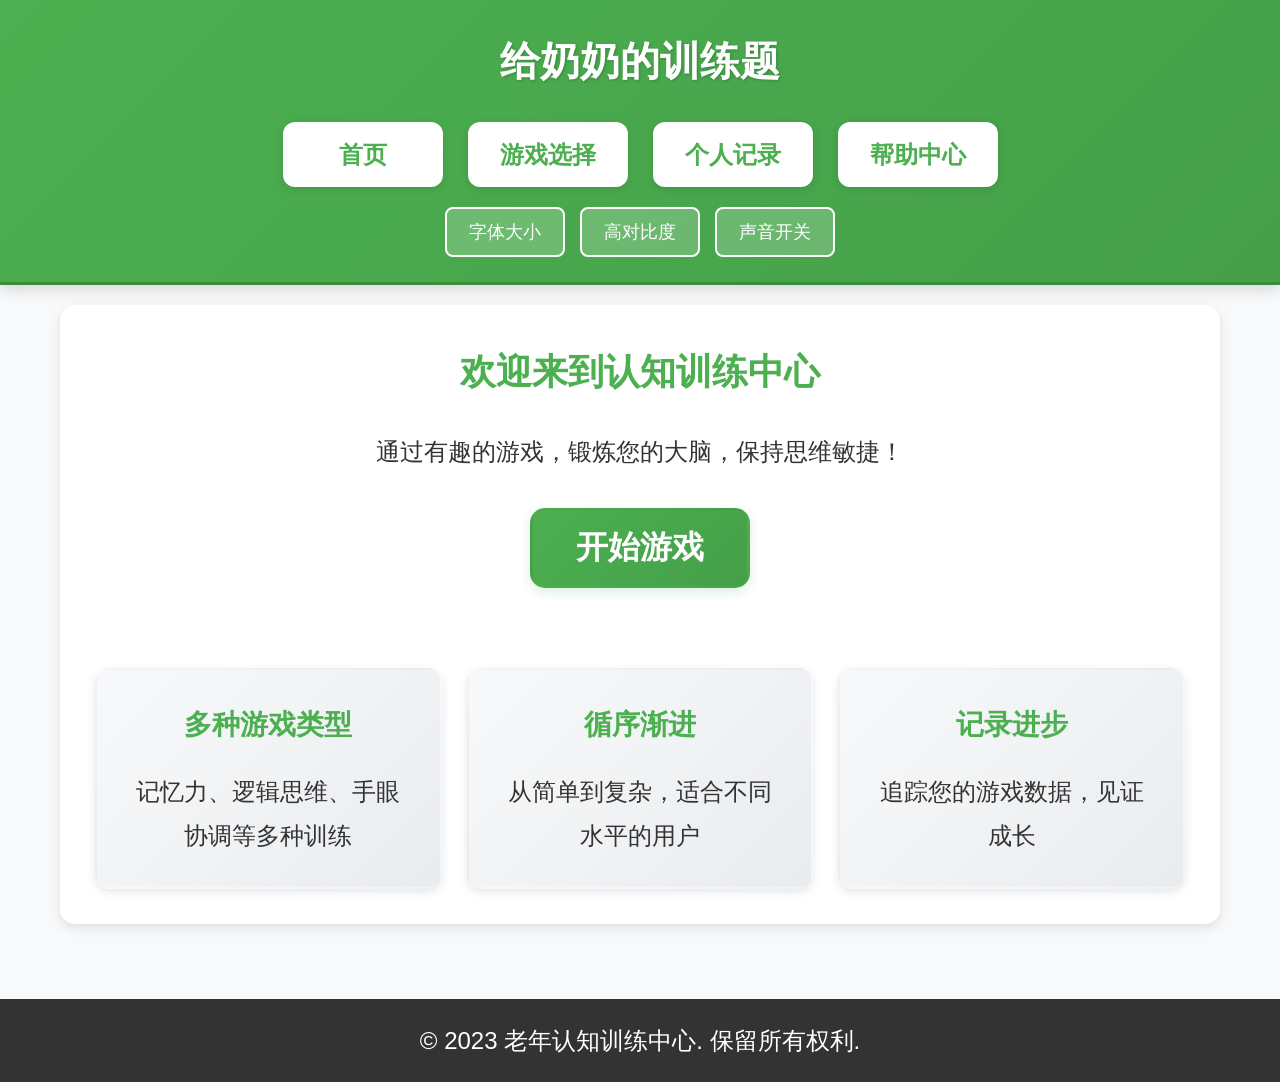
==== index.html @ 29dd86e1 "Add files via upload" ====
<!DOCTYPE html>
<html lang="zh-CN">
<head>
    <meta charset="UTF-8">
    <meta name="viewport" content="width=device-width, initial-scale=1.0">
    <title>给奶奶的训练题</title>
    <link rel="stylesheet" href="css/style.css">
    <script src="js/main.js"></script>
</head>
<body>
    <header class="header">
        <h1>给奶奶的训练题</h1>
        <nav class="nav">
            <button class="nav-btn" onclick="showSection('home')">首页</button>
            <button class="nav-btn" onclick="showSection('games')">游戏选择</button>
            <button class="nav-btn" onclick="showSection('records')">个人记录</button>
            <button class="nav-btn" onclick="showSection('help')">帮助中心</button>
        </nav>
        <div class="accessibility-controls">
            <button class="access-btn" onclick="toggleFontSize()">字体大小</button>
            <button class="access-btn" onclick="toggleHighContrast()">高对比度</button>
            <button class="access-btn" onclick="toggleSound()">声音开关</button>
        </div>
    </header>

    <main class="main-content">
        <!-- 首页 -->
        <section id="home" class="section active">
            <div class="home-content">
                <h2>欢迎来到认知训练中心</h2>
                <p>通过有趣的游戏，锻炼您的大脑，保持思维敏捷！</p>
                <button class="start-btn" onclick="showSection('games')">开始游戏</button>
                <div class="feature-cards">
                    <div class="feature-card">
                        <h3>多种游戏类型</h3>
                        <p>记忆力、逻辑思维、手眼协调等多种训练</p>
                    </div>
                    <div class="feature-card">
                        <h3>循序渐进</h3>
                        <p>从简单到复杂，适合不同水平的用户</p>
                    </div>
                    <div class="feature-card">
                        <h3>记录进步</h3>
                        <p>追踪您的游戏数据，见证成长</p>
                    </div>
                </div>
            </div>
        </section>

        <!-- 游戏选择 -->
        <section id="games" class="section">
            <h2>选择游戏</h2>
            <div class="game-grid">
                <div class="game-card" onclick="showGameSection('memory')">
                    <h3>记忆力训练</h3>
                    <p>记住数字或图案的位置</p>
                </div>
                <div class="game-card" onclick="showGameSection('click')">
                    <h3>点击训练</h3>
                    <p>提高手眼协调能力</p>
                </div>
                <div class="game-card" onclick="showGameSection('attention')">
                    <h3>注意力训练</h3>
                    <p>集中注意力，完成任务</p>
                </div>
                <div class="game-card" onclick="showGameSection('calculation')">
                    <h3>计算训练</h3>
                    <p>简单数学运算，保持思维活跃</p>
                </div>
                        </div>
                <div class="game-card" onclick="showGameSection('seqmemory')">
                    <h3>序列记忆</h3>
                    <p>记住并重复显示的序列</p>
                </div>
                <div class="game-card" onclick="showGameSection('reaction')">
                    <h3>反应测试</h3>
                    <p>测试你的反应速度</p>
                </div>
                <div class="game-card" onclick="showGameSection('colorword')">
                    <h3>颜色词测试</h3>
                    <p>说出文字颜色，忽略文字内容</p>
                </div>
            </div>
        </section>

        <!-- 个人记录 -->
        <section id="records" class="section">
            <h2>个人记录</h2>
            <div class="records-content">
                <div class="record-stats">
                    <div class="stat-item">
                        <span class="stat-label">总游戏时长</span>
                        <span class="stat-value" id="total-time">0分钟</span>
                    </div>
                    <div class="stat-item">
                        <span class="stat-label">完成游戏</span>
                        <span class="stat-value" id="completed-games">0次</span>
                    </div>
                    <div class="stat-item">
                        <span class="stat-label">最高分数</span>
                        <span class="stat-value" id="high-score">0分</span>
                    </div>
                </div>
                <div class="progress-chart">
                    <h3>最近7天进度</h3>
                    <canvas id="progress-canvas" width="400" height="200"></canvas>
                </div>
            </div>
        </section>

        <!-- 帮助中心 -->
        <section id="help" class="section">
            <h2>帮助中心</h2>
            <div class="help-content">
                <h3>如何开始游戏？</h3>
                <p>1. 点击顶部导航栏的"游戏选择"</p>
                <p>2. 选择您想玩的游戏</p>
                <p>3. 按照游戏指引开始游戏</p>
                
                <h3>游戏难度说明</h3>
                <p>每个游戏都有3-5个难度等级，从简单到复杂。您可以根据自己的能力选择合适的难度。</p>
                
                <h3>辅助功能</h3>
                <p>页面右上角提供了字体大小调节、高对比度模式和声音开关功能，您可以根据需要进行调整。</p>
                
                <h3>联系我们</h3>
                <p>如果您在使用过程中遇到问题，请联系客服：400-123-4567</p>
            </div>
        </section>

        <!-- 游戏容器 -->
        <section id="game-container" class="section">
            <div class="game-header">
                <button class="back-btn" onclick="showSection('games')">返回游戏选择</button>
                <h2 id="game-title">游戏标题</h2>
                <div class="game-controls">
                    <select id="difficulty-select" onchange="changeDifficulty()">
                        <option value="1">简单</option>
                        <option value="2">中等</option>
                        <option value="3">困难</option>
                    </select>
                    <button class="restart-btn" onclick="restartGame()">重新开始</button>
                </div>
            </div>
            <div id="game-area" class="game-area"></div>
            <div class="game-feedback" id="game-feedback"></div>
            <div class="game-stats">
                <span>得分：<span id="game-score">0</span></span>
                <span>时间：<span id="game-time">0</span>秒</span>
            </div>
        </section>
    </main>

    <footer class="footer">
        <p>&copy; 2023 老年认知训练中心. 保留所有权利.</p>
    </footer>

    <!-- 使用时长提醒 -->
    <div id="reminder" class="reminder hidden">
        <div class="reminder-content">
            <h3>休息提醒</h3>
            <p>您已经使用了30分钟，建议休息一下眼睛和身体。</p>
            <button onclick="closeReminder()">我知道了</button>
        </div>
    </div>
</body>
</html>
---- css/style.css ----
/* 基础样式重置 */
* {
    margin: 0;
    padding: 0;
    box-sizing: border-box;
}

body {
    font-family: "Microsoft YaHei", "PingFang SC", "Hiragino Sans GB", Arial, sans-serif;
    font-size: 24px;
    line-height: 1.8;
    color: #333333;
    background-color: #f8f9fa;
    transition: all 0.3s cubic-bezier(0.4, 0, 0.2, 1);
}

/* 高对比度模式 */
body.high-contrast {
    background-color: #000;
    color: #fff;
}

body.high-contrast .header,
body.high-contrast .footer {
    background-color: #222;
    color: #fff;
}

body.high-contrast .nav-btn,
body.high-contrast .start-btn,
body.high-contrast .access-btn,
body.high-contrast .game-card,
body.high-contrast .back-btn,
body.high-contrast .restart-btn {
    background-color: #0066cc;
    color: #fff;
    border: 2px solid #fff;
}

body.high-contrast .nav-btn:hover,
body.high-contrast .start-btn:hover,
body.high-contrast .access-btn:hover,
body.high-contrast .game-card:hover,
body.high-contrast .back-btn:hover,
body.high-contrast .restart-btn:hover {
    background-color: #004499;
}

/* 大字体模式 */
body.large-font {
    font-size: 28px;
}

/* 头部样式 */
.header {
    background: linear-gradient(135deg, #4CAF50 0%, #45a049 100%);
    color: white;
    padding: 25px;
    text-align: center;
    box-shadow: 0 4px 15px rgba(0,0,0,0.15);
    border-bottom: 3px solid #388e3c;
}

.header h1 {
    font-size: 40px;
    margin-bottom: 25px;
    font-weight: bold;
    text-shadow: 1px 1px 3px rgba(0,0,0,0.2);
}

/* 导航样式 */
.nav {
    display: flex;
    justify-content: center;
    gap: 25px;
    margin-bottom: 20px;
    flex-wrap: wrap;
}

.nav-btn {
    width: 160px;
    height: 65px;
    font-size: 24px;
    font-weight: bold;
    background-color: white;
    color: #4CAF50;
    border: 3px solid transparent;
    border-radius: 12px;
    cursor: pointer;
    transition: all 0.3s cubic-bezier(0.4, 0, 0.2, 1);
    box-shadow: 0 2px 8px rgba(0,0,0,0.1);
}

.nav-btn:hover {
    background-color: #e8f5e8;
    transform: translateY(-3px);
    border-color: #4CAF50;
    box-shadow: 0 4px 12px rgba(76, 175, 80, 0.2);
}

.nav-btn:active {
    transform: translateY(-1px);
    box-shadow: 0 2px 6px rgba(76, 175, 80, 0.15);
}

.nav-btn.active {
    background-color: #4CAF50;
    color: white;
    transform: translateY(-2px);
    box-shadow: 0 4px 12px rgba(76, 175, 80, 0.3);
}

/* 辅助功能控制 */
.accessibility-controls {
    display: flex;
    justify-content: center;
    gap: 15px;
    margin-top: 15px;
    flex-wrap: wrap;
}

.access-btn {
    width: 120px;
    height: 50px;
    font-size: 18px;
    background-color: rgba(255,255,255,0.2);
    color: white;
    border: 2px solid white;
    border-radius: 8px;
    cursor: pointer;
    transition: all 0.3s ease;
}

.access-btn:hover {
    background-color: rgba(255,255,255,0.3);
}

/* 主要内容区域 */
.main-content {
    max-width: 1200px;
    margin: 0 auto;
    padding: 20px;
}

.section {
    display: none;
    background-color: white;
    border-radius: 15px;
    padding: 35px;
    box-shadow: 0 4px 12px rgba(0,0,0,0.1);
    margin-bottom: 25px;
    transition: all 0.3s cubic-bezier(0.4, 0, 0.2, 1);
}

.section.active {
    display: block;
    animation: fadeIn 0.5s ease-in-out;
}

@keyframes fadeIn {
    from { opacity: 0; transform: translateY(10px); }
    to { opacity: 1; transform: translateY(0); }
}

/* 首页样式 */
.home-content {
    text-align: center;
}

.home-content h2 {
    font-size: 36px;
    margin-bottom: 25px;
    color: #4CAF50;
    font-weight: bold;
}

.start-btn {
    width: 220px;
    height: 80px;
    font-size: 32px;
    font-weight: bold;
    background: linear-gradient(135deg, #4CAF50 0%, #45a049 100%);
    color: white;
    border: 3px solid transparent;
    border-radius: 15px;
    cursor: pointer;
    margin: 35px 0;
    transition: all 0.3s cubic-bezier(0.4, 0, 0.2, 1);
    box-shadow: 0 4px 12px rgba(76, 175, 80, 0.2);
}

.start-btn:hover {
    transform: translateY(-4px);
    box-shadow: 0 6px 16px rgba(76, 175, 80, 0.3);
    border-color: #388e3c;
}

.start-btn:active {
    transform: translateY(-2px);
    box-shadow: 0 3px 10px rgba(76, 175, 80, 0.25);
}

.feature-cards {
    display: grid;
    grid-template-columns: repeat(auto-fit, minmax(320px, 1fr));
    gap: 25px;
    margin-top: 45px;
}

.feature-card {
    background: linear-gradient(135deg, #f8f9fa 0%, #e9ecef 100%);
    padding: 30px;
    border-radius: 15px;
    box-shadow: 0 3px 10px rgba(0,0,0,0.1);
    transition: all 0.3s cubic-bezier(0.4, 0, 0.2, 1);
    border: 2px solid transparent;
}

.feature-card:hover {
    transform: translateY(-5px);
    box-shadow: 0 6px 15px rgba(0,0,0,0.15);
    border-color: #4CAF50;
    background: linear-gradient(135deg, #e8f5e8 0%, #c8e6c9 100%);
}

.feature-card h3 {
    font-size: 28px;
    margin-bottom: 20px;
    color: #4CAF50;
    font-weight: bold;
}

/* 游戏选择样式 */
.game-grid {
    display: grid;
    grid-template-columns: repeat(auto-fit, minmax(300px, 1fr));
    gap: 30px;
    margin-top: 35px;
}

.game-card {
    width: 100%;
    height: 220px;
    background: linear-gradient(135deg, #f0f8ff 0%, #e3f2fd 100%);
    border: 3px solid #4CAF50;
    border-radius: 15px;
    padding: 30px;
    cursor: pointer;
    transition: all 0.3s cubic-bezier(0.4, 0, 0.2, 1);
    display: flex;
    flex-direction: column;
    justify-content: center;
    align-items: center;
    text-align: center;
    box-shadow: 0 4px 12px rgba(0,0,0,0.1);
}

.game-card:hover {
    background: linear-gradient(135deg, #e3f2fd 0%, #bbdefb 100%);
    transform: translateY(-8px);
    box-shadow: 0 8px 20px rgba(76, 175, 80, 0.25);
    border-color: #388e3c;
}

.game-card:active {
    transform: translateY(-4px);
    box-shadow: 0 5px 15px rgba(76, 175, 80, 0.2);
}

.game-card h3 {
    font-size: 28px;
    margin-bottom: 15px;
    color: #4CAF50;
    font-weight: bold;
}

.game-card p {
    font-size: 20px;
    color: #666;
    line-height: 1.5;
}

/* 个人记录样式 */
.records-content {
    text-align: center;
}

.record-stats {
    display: flex;
    justify-content: space-around;
    margin: 30px 0;
    flex-wrap: wrap;
    gap: 25px;
}

.stat-item {
    background: linear-gradient(135deg, #f8f9fa 0%, #e9ecef 100%);
    padding: 30px;
    border-radius: 15px;
    min-width: 220px;
    box-shadow: 0 3px 10px rgba(0,0,0,0.1);
    transition: all 0.3s cubic-bezier(0.4, 0, 0.2, 1);
}

.stat-item:hover {
    transform: translateY(-3px);
    box-shadow: 0 5px 15px rgba(0,0,0,0.15);
}

.stat-label {
    display: block;
    font-size: 22px;
    color: #666;
    margin-bottom: 15px;
    font-weight: 500;
}

.stat-value {
    display: block;
    font-size: 36px;
    font-weight: bold;
    color: #4CAF50;
    transition: all 0.3s ease;
    animation: countUp 1s ease-out;
}

@keyframes countUp {
    from { transform: scale(0.8); opacity: 0; }
    to { transform: scale(1); opacity: 1; }
}

.progress-chart {
    margin-top: 50px;
    background-color: #f8f9fa;
    padding: 25px;
    border-radius: 15px;
    box-shadow: 0 3px 10px rgba(0,0,0,0.1);
}

/* 帮助中心样式 */
.help-content {
    max-width: 800px;
    margin: 0 auto;
}

.help-content h3 {
    font-size: 30px;
    margin-top: 35px;
    margin-bottom: 20px;
    color: #4CAF50;
    font-weight: bold;
}

.help-content p {
    margin-bottom: 20px;
    line-height: 2;
    font-size: 22px;
}

/* 游戏容器样式 */
.game-header {
    display: flex;
    justify-content: space-between;
    align-items: center;
    margin-bottom: 35px;
    flex-wrap: wrap;
    gap: 25px;
    padding-bottom: 20px;
    border-bottom: 2px solid #e0e0e0;
}

.back-btn,
.restart-btn {
    width: 160px;
    height: 65px;
    font-size: 24px;
    font-weight: bold;
    background: linear-gradient(135deg, #4CAF50 0%, #45a049 100%);
    color: white;
    border: 3px solid transparent;
    border-radius: 12px;
    cursor: pointer;
    transition: all 0.3s cubic-bezier(0.4, 0, 0.2, 1);
    box-shadow: 0 2px 8px rgba(76, 175, 80, 0.15);
}

.back-btn:hover,
.restart-btn:hover {
    transform: translateY(-3px);
    box-shadow: 0 4px 12px rgba(76, 175, 80, 0.25);
    border-color: #388e3c;
}

.back-btn:active,
.restart-btn:active {
    transform: translateY(-1px);
    box-shadow: 0 2px 6px rgba(76, 175, 80, 0.2);
}

#game-title {
    font-size: 36px;
    color: #4CAF50;
    margin: 0;
    font-weight: bold;
}

.game-controls {
    display: flex;
    gap: 20px;
    align-items: center;
    flex-wrap: wrap;
}

#difficulty-select {
    height: 60px;
    font-size: 24px;
    padding: 0 20px;
    border-radius: 12px;
    border: 3px solid #4CAF50;
    background-color: white;
    color: #333;
    font-weight: bold;
    cursor: pointer;
    transition: all 0.3s ease;
}

#difficulty-select:hover {
    background-color: #f8f9fa;
    border-color: #388e3c;
}

.game-area {
    width: 100%;
    min-height: 450px;
    background: linear-gradient(135deg, #f8f9fa 0%, #e9ecef 100%);
    border-radius: 15px;
    padding: 35px;
    margin-bottom: 25px;
    display: flex;
    justify-content: center;
    align-items: center;
    flex-direction: column;
    box-shadow: 0 3px 10px rgba(0,0,0,0.1);
    transition: all 0.3s ease;
}

.game-feedback {
    text-align: center;
    font-size: 32px;
    font-weight: bold;
    margin-bottom: 25px;
    min-height: 60px;
    padding: 15px;
    border-radius: 10px;
    animation: fadeInOut 0.3s ease-in-out;
}

@keyframes fadeInOut {
    from { opacity: 0; transform: scale(0.9); }
    to { opacity: 1; transform: scale(1); }
}

.game-feedback.correct {
    color: #4CAF50;
    background-color: rgba(76, 175, 80, 0.1);
    border: 2px solid rgba(76, 175, 80, 0.3);
}

.game-feedback.incorrect {
    color: #f44336;
    background-color: rgba(244, 67, 54, 0.1);
    border: 2px solid rgba(244, 67, 54, 0.3);
}

.game-stats {
    display: flex;
    justify-content: space-around;
    font-size: 28px;
    font-weight: bold;
    color: #666;
    margin-top: 25px;
    padding: 20px;
    background-color: #f8f9fa;
    border-radius: 15px;
    box-shadow: 0 3px 10px rgba(0,0,0,0.1);
    width: 100%;
    max-width: 500px;
}

.game-stats span {
    transition: all 0.3s ease;
}

.game-stats span:hover {
    color: #4CAF50;
    transform: scale(1.05);
}

/* 游戏特定样式 */
/* 记忆力游戏 */
.memory-game {
    display: grid;
    grid-template-columns: repeat(4, 100px);
    gap: 20px;
}

.memory-card {
    width: 100px;
    height: 100px;
    background-color: #4CAF50;
    border-radius: 8px;
    display: flex;
    justify-content: center;
    align-items: center;
    font-size: 36px;
    color: white;
    cursor: pointer;
    transition: all 0.3s ease;
    user-select: none;
}

.memory-card.flipped {
    background-color: #2196F3;
}

.memory-card.matched {
    background-color: #FF9800;
    cursor: default;
}

/* 数独游戏 */
.sudoku-game {
    display: grid;
    grid-template-columns: repeat(3, 1fr);
    gap: 5px;
    background-color: #333;
    padding: 10px;
    border-radius: 10px;
}

.sudoku-region {
    display: grid;
    grid-template-columns: repeat(3, 60px);
    grid-template-rows: repeat(3, 60px);
    gap: 2px;
    background-color: #666;
    padding: 5px;
    border-radius: 5px;
}

.sudoku-cell {
    width: 60px;
    height: 60px;
    background-color: white;
    border: 1px solid #999;
    display: flex;
    justify-content: center;
    align-items: center;
    font-size: 24px;
    cursor: pointer;
    transition: all 0.3s ease;
}

.sudoku-cell.filled {
    background-color: #e0e0e0;
    cursor: default;
}

.sudoku-cell.selected {
    background-color: #ffff99;
    border: 2px solid #FF9800;
}

.sudoku-cell.error {
    background-color: #ffcccc;
}

.sudoku-controls {
    margin-top: 20px;
    display: flex;
    gap: 10px;
    justify-content: center;
}

.sudoku-number {
    width: 50px;
    height: 50px;
    font-size: 24px;
    background-color: #4CAF50;
    color: white;
    border: none;
    border-radius: 8px;
    cursor: pointer;
    transition: all 0.3s ease;
}

.sudoku-number:hover {
    background-color: #45a049;
}

/* 点击训练游戏 */
.click-game {
    position: relative;
    width: 600px;
    height: 400px;
    background-color: #e0f7fa;
    border-radius: 10px;
    overflow: hidden;
}

.click-target {
    position: absolute;
    width: 60px;
    height: 60px;
    background-color: #f44336;
    border-radius: 50%;
    cursor: pointer;
    transition: all 0.3s ease;
    display: flex;
    justify-content: center;
    align-items: center;
    font-size: 24px;
    color: white;
}

.click-target:hover {
    transform: scale(1.1);
}

.click-target.hit {
    background-color: #4CAF50;
    transform: scale(1.2);
}

/* 注意力训练游戏 */
.attention-game {
    position: relative;
    width: 600px;
    height: 400px;
    background-color: #fff3e0;
    border-radius: 10px;
    overflow: hidden;
}

.attention-object {
    position: absolute;
    width: 50px;
    height: 50px;
    background-color: #9c27b0;
    border-radius: 8px;
    cursor: pointer;
    transition: all 0.3s ease;
}

.attention-object.target {
    background-color: #f44336;
}

.attention-object.caught {
    background-color: #4CAF50;
    transform: scale(1.2);
}

/* 计算训练游戏 */
.calculation-game {
    text-align: center;
    padding: 40px;
}

.calculation-question {
    font-size: 48px;
    margin-bottom: 40px;
    color: #4CAF50;
}

.calculation-options {
    display: grid;
    grid-template-columns: repeat(2, 200px);
    gap: 20px;
    justify-content: center;
    margin-bottom: 30px;
}

.calculation-option {
    height: 80px;
    font-size: 32px;
    background-color: #2196F3;
    color: white;
    border: none;
    border-radius: 10px;
    cursor: pointer;
    transition: all 0.3s ease;
}

.calculation-option:hover {
    background-color: #1976D2;
    transform: translateY(-3px);
}

.calculation-option.correct {
    background-color: #4CAF50;
}

.calculation-option.incorrect {
    background-color: #f44336;
}

/* 找不同游戏 */
.spotdiff-game {
    display: flex;
    justify-content: space-around;
    align-items: center;
    flex-wrap: wrap;
    gap: 20px;
    padding: 20px;
}

.spotdiff-image-container {
    position: relative;
    width: 400px;
    height: 300px;
    background-color: #f0f0f0;
    border: 2px solid #4CAF50;
    border-radius: 10px;
    overflow: hidden;
}

.spotdiff-image {
    width: 100%;
    height: 100%;
    background-color: #e0e0e0;
    display: flex;
    justify-content: center;
    align-items: center;
    font-size: 24px;
    color: #666;
}

.spotdiff-dot {
    position: absolute;
    width: 30px;
    height: 30px;
    border-radius: 50%;
    background-color: rgba(255, 0, 0, 0.6);
    border: 2px solid #ff0000;
    cursor: pointer;
    transform: translate(-50%, -50%);
    transition: all 0.3s ease;
    display: flex;
    justify-content: center;
    align-items: center;
    font-size: 16px;
    color: white;
    font-weight: bold;
}

.spotdiff-dot:hover {
    background-color: rgba(255, 0, 0, 0.8);
    transform: translate(-50%, -50%) scale(1.2);
}

.spotdiff-dot.found {
    background-color: rgba(0, 255, 0, 0.6);
    border-color: #00ff00;
    animation: pulse 0.5s ease-in-out;
}

@keyframes pulse {
    0% { transform: translate(-50%, -50%) scale(1); }
    50% { transform: translate(-50%, -50%) scale(1.3); }
    100% { transform: translate(-50%, -50%) scale(1); }
}

.spotdiff-info {
    text-align: center;
    margin-top: 20px;
    font-size: 24px;
    color: #4CAF50;
}

/* 移火柴游戏 */
.matchstick-game {
    display: flex;
    flex-direction: column;
    align-items: center;
    padding: 20px;
}

.matchstick-board {
    width: 500px;
    height: 300px;
    background-color: #f5f5f5;
    border: 2px solid #4CAF50;
    border-radius: 10px;
    position: relative;
    margin-bottom: 20px;
    display: flex;
    justify-content: center;
    align-items: center;
    font-size: 72px;
    font-weight: bold;
}

.matchstick-instructions {
    text-align: center;
    margin-bottom: 20px;
    font-size: 20px;
    color: #666;
}

.matchstick-controls {
    display: flex;
    gap: 15px;
    margin-bottom: 20px;
}

.matchstick-btn {
    padding: 10px 20px;
    font-size: 20px;
    background-color: #4CAF50;
    color: white;
    border: none;
    border-radius: 8px;
    cursor: pointer;
    transition: all 0.3s ease;
}

.matchstick-btn:hover {
    background-color: #45a049;
}

/* 拼图游戏 */
.puzzle-game {
    display: flex;
    flex-direction: column;
    align-items: center;
    padding: 20px;
}

.puzzle-board {
    display: grid;
    gap: 2px;
    background-color: #333;
    padding: 10px;
    border-radius: 10px;
    margin-bottom: 20px;
}

.puzzle-piece {
    width: 80px;
    height: 80px;
    background-color: #fff;
    border: 1px solid #999;
    cursor: pointer;
    transition: all 0.3s ease;
    display: flex;
    justify-content: center;
    align-items: center;
    font-size: 32px;
    font-weight: bold;
    color: #4CAF50;
}

.puzzle-piece:hover {
    transform: scale(1.05);
    box-shadow: 0 0 10px rgba(0, 0, 0, 0.3);
}

.puzzle-piece.fixed {
    background-color: #e0e0e0;
    cursor: default;
}

/* 连连看游戏 */
.linkgame-game {
    display: flex;
    flex-direction: column;
    align-items: center;
    padding: 20px;
}

.linkgame-board {
    display: grid;
    grid-template-columns: repeat(6, 80px);
    grid-template-rows: repeat(5, 80px);
    gap: 5px;
    background-color: #f0f0f0;
    padding: 15px;
    border-radius: 10px;
    margin-bottom: 20px;
}

.linkgame-tile {
    width: 80px;
    height: 80px;
    background-color: #4CAF50;
    border: none;
    border-radius: 8px;
    cursor: pointer;
    transition: all 0.3s ease;
    display: flex;
    justify-content: center;
    align-items: center;
    font-size: 32px;
    color: white;
    font-weight: bold;
}

.linkgame-tile:hover {
    background-color: #45a049;
    transform: scale(1.05);
}

.linkgame-tile.flipped {
    background-color: #2196F3;
}

.linkgame-tile.matched {
    background-color: #FF9800;
    cursor: default;
    opacity: 0.5;
    transform: scale(0.9);
}

/* 成语接龙游戏 */
.idiom-game {
    text-align: center;
    padding: 40px;
}

.idiom-current {
    font-size: 48px;
    margin-bottom: 30px;
    color: #4CAF50;
    padding: 20px;
    background-color: #f0f8ff;
    border-radius: 10px;
    display: inline-block;
}

.idiom-input-container {
    margin-bottom: 30px;
}

.idiom-input {
    width: 300px;
    height: 60px;
    font-size: 32px;
    text-align: center;
    border: 2px solid #4CAF50;
    border-radius: 8px;
    margin-right: 15px;
}

.idiom-submit {
    height: 60px;
    font-size: 24px;
    padding: 0 20px;
    background-color: #4CAF50;
    color: white;
    border: none;
    border-radius: 8px;
    cursor: pointer;
    transition: all 0.3s ease;
}

.idiom-submit:hover {
    background-color: #45a049;
}

.idiom-hint {
    font-size: 20px;
    color: #666;
    margin-bottom: 20px;
}

.idiom-history {
    margin-top: 30px;
    font-size: 20px;
    color: #666;
}

/* 底部样式 */
.footer {
    background-color: #333;
    color: white;
    text-align: center;
    padding: 20px;
    margin-top: 30px;
}

/* 使用时长提醒 */
.reminder {
    position: fixed;
    top: 0;
    left: 0;
    width: 100%;
    height: 100%;
    background-color: rgba(0,0,0,0.8);
    display: flex;
    justify-content: center;
    align-items: center;
    z-index: 1000;
}

.reminder.hidden {
    display: none;
}

.reminder-content {
    background-color: white;
    padding: 40px;
    border-radius: 10px;
    text-align: center;
    max-width: 500px;
}

.reminder-content h3 {
    font-size: 32px;
    margin-bottom: 20px;
    color: #4CAF50;
}

.reminder-content p {
    margin-bottom: 30px;
    font-size: 24px;
}

.reminder-content button {
    width: 150px;
    height: 60px;
    font-size: 24px;
    background-color: #4CAF50;
    color: white;
    border: none;
    border-radius: 8px;
    cursor: pointer;
    transition: all 0.3s ease;
}

.reminder-content button:hover {
    background-color: #45a049;
}



/* 序列记忆游戏 */
.seqmemory-game {
    display: flex;
    flex-direction: column;
    align-items: center;
    padding: 20px;
    width: 100%;
}

.seqmemory-board {
    margin-bottom: 25px;
    background-color: #f8f9fa;
    padding: 30px;
    border-radius: 15px;
    box-shadow: 0 3px 10px rgba(0,0,0,0.1);
}

.seqmemory-instructions {
    margin-bottom: 25px;
    text-align: center;
    background-color: #e8f5e8;
    padding: 20px;
    border-radius: 15px;
    width: 100%;
    max-width: 600px;
}

.seqmemory-instructions p {
    font-size: 24px;
    color: #666;
    line-height: 1.6;
}

.seqmemory-controls {
    margin-bottom: 25px;
}

.seqmemory-btn {
    width: 200px;
    height: 70px;
    font-size: 28px;
    background-color: #4CAF50;
    color: white;
    border: none;
    border-radius: 12px;
    cursor: pointer;
    transition: all 0.3s ease;
    font-weight: bold;
    box-shadow: 0 3px 10px rgba(0,0,0,0.1);
}

.seqmemory-btn:hover {
    transform: translateY(-3px);
    box-shadow: 0 5px 15px rgba(0,0,0,0.15);
    background-color: #388e3c;
}

.seqmemory-info {
    font-size: 28px;
    color: #4CAF50;
    font-weight: bold;
    margin-top: 20px;
    background-color: #f8f9fa;
    padding: 15px 25px;
    border-radius: 12px;
    box-shadow: 0 2px 8px rgba(0,0,0,0.1);
}

/* 反应测试游戏 */
.reaction-game {
    display: flex;
    flex-direction: column;
    align-items: center;
    padding: 20px;
    width: 100%;
}

.reaction-target {
    width: 350px;
    height: 350px;
    margin-bottom: 25px;
    background-color: #4CAF50;
    border-radius: 50%;
    display: flex;
    justify-content: center;
    align-items: center;
    cursor: pointer;
    transition: all 0.2s ease;
    box-shadow: 0 5px 15px rgba(0,0,0,0.2);
    user-select: none;
}

.reaction-target:hover {
    transform: scale(1.05);
    box-shadow: 0 7px 20px rgba(0,0,0,0.25);
}

.reaction-target:active {
    transform: scale(0.98);
}

#reaction-text {
    font-size: 32px;
    color: white;
    font-weight: bold;
    text-align: center;
    line-height: 1.5;
}

.reaction-info {
    font-size: 28px;
    color: #4CAF50;
    font-weight: bold;
    margin-top: 20px;
    background-color: #f8f9fa;
    padding: 15px 25px;
    border-radius: 12px;
    box-shadow: 0 2px 8px rgba(0,0,0,0.1);
}

/* 颜色词测试游戏 */
.colorword-game {
    display: flex;
    flex-direction: column;
    align-items: center;
    padding: 20px;
    width: 100%;
}

.colorword-word {
    font-size: 72px;
    font-weight: bold;
    margin-bottom: 35px;
    padding: 30px 50px;
    background-color: white;
    border-radius: 15px;
    box-shadow: 0 5px 15px rgba(0,0,0,0.1);
    text-align: center;
    min-width: 400px;
}

.colorword-controls {
    margin-bottom: 30px;
    display: flex;
    flex-wrap: wrap;
    justify-content: center;
    gap: 20px;
}

.colorword-btn {
    width: 150px;
    height: 80px;
    font-size: 32px;
    margin: 10px;
    background-color: #4CAF50;
    color: white;
    border: none;
    border-radius: 15px;
    cursor: pointer;
    transition: all 0.3s ease;
    font-weight: bold;
    box-shadow: 0 3px 10px rgba(0,0,0,0.1);
    min-width: 140px;
}

.colorword-btn:hover {
    transform: translateY(-4px);
    box-shadow: 0 6px 15px rgba(0,0,0,0.15);
    background-color: #388e3c;
}

.colorword-btn:active {
    transform: translateY(-2px);
}

.colorword-info {
    font-size: 28px;
    color: #4CAF50;
    font-weight: bold;
    margin-top: 25px;
    background-color: #f8f9fa;
    padding: 20px 30px;
    border-radius: 15px;
    box-shadow: 0 3px 10px rgba(0,0,0,0.1);
    width: 100%;
    max-width: 600px;
    display: flex;
    justify-content: space-around;
    flex-wrap: wrap;
    gap: 20px;
}

/* 响应式设计 */
@media (max-width: 768px) {
    .header h1 {
        font-size: 28px;
    }
    
    .nav-btn {
        width: 120px;
        height: 50px;
        font-size: 20px;
    }
    
    .feature-cards {
        grid-template-columns: 1fr;
    }
    
    .game-grid {
        grid-template-columns: 1fr;
    }
    
    .game-header {
        flex-direction: column;
    }
    
    .game-area {
        padding: 15px;
    }
    
    .memory-game {
        grid-template-columns: repeat(4, 80px);
        gap: 15px;
    }
    
    .memory-card {
        width: 80px;
        height: 80px;
        font-size: 28px;
    }
    
    .click-game,
    .attention-game {
        width: 100%;
        height: 300px;
    }
    
    .calculation-question {
        font-size: 36px;
    }
    
    .calculation-options {
        grid-template-columns: 1fr;
    }
    
    .colorword-word {
        font-size: 56px;
        min-width: 300px;
    }
    
    .colorword-btn {
        width: 120px;
        height: 70px;
        font-size: 28px;
    }
    
    .reaction-target {
        width: 300px;
        height: 300px;
    }
    
    #reaction-text {
        font-size: 28px;
    }
}
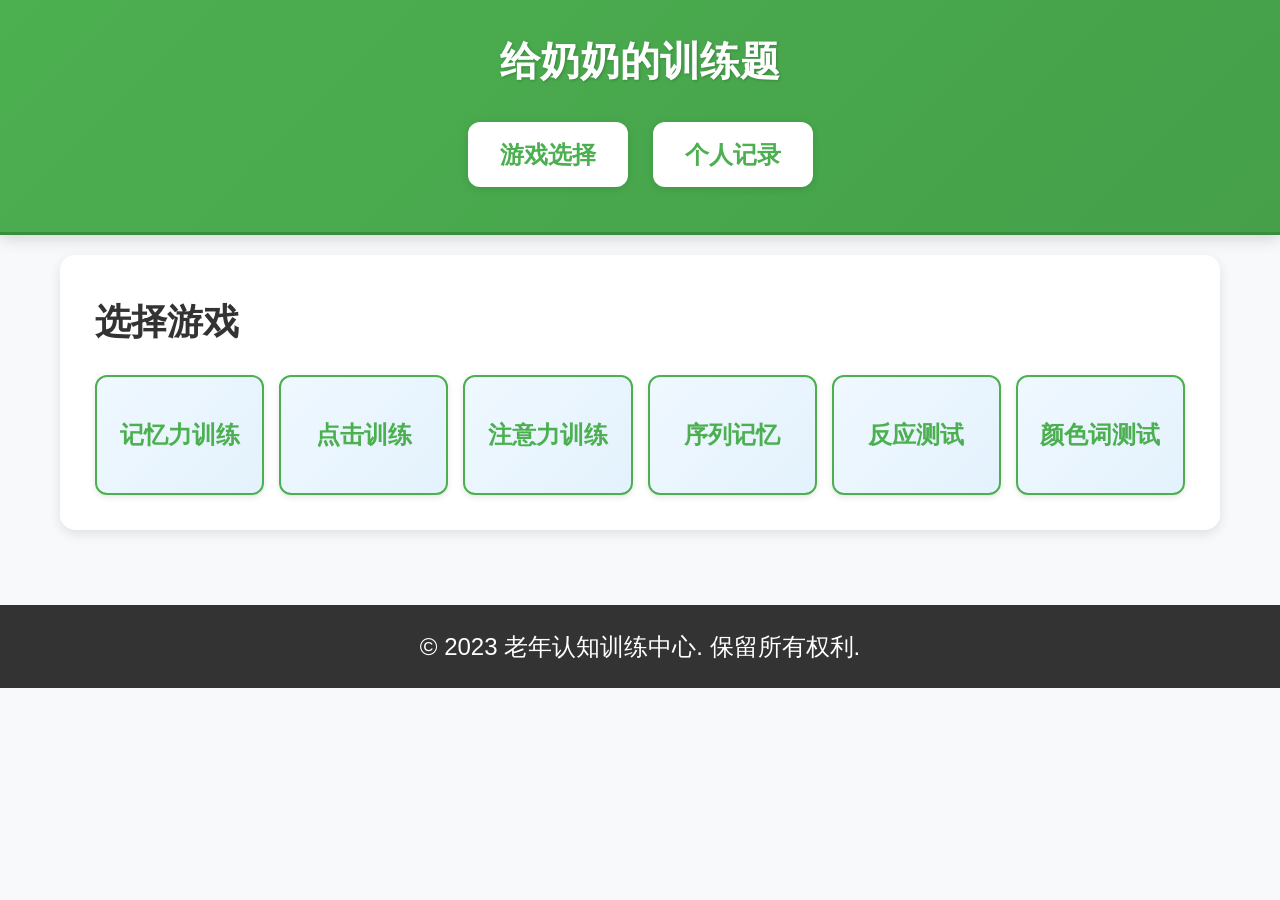
==== commit b6f7b706: "Add files via upload" ====
--- a/index.html
+++ b/index.html
@@ -2,7 +2,7 @@
 <html lang="zh-CN">
 <head>
     <meta charset="UTF-8">
-    <meta name="viewport" content="width=device-width, initial-scale=1.0">
+    <meta name="viewport" content="width=device-width, initial-scale=1.0, maximum-scale=1.0, user-scalable=no">
     <title>给奶奶的训练题</title>
     <link rel="stylesheet" href="css/style.css">
     <script src="js/main.js"></script>
@@ -11,128 +11,53 @@
     <header class="header">
         <h1>给奶奶的训练题</h1>
         <nav class="nav">
-            <button class="nav-btn" onclick="showSection('home')">首页</button>
             <button class="nav-btn" onclick="showSection('games')">游戏选择</button>
             <button class="nav-btn" onclick="showSection('records')">个人记录</button>
-            <button class="nav-btn" onclick="showSection('help')">帮助中心</button>
         </nav>
-        <div class="accessibility-controls">
-            <button class="access-btn" onclick="toggleFontSize()">字体大小</button>
-            <button class="access-btn" onclick="toggleHighContrast()">高对比度</button>
-            <button class="access-btn" onclick="toggleSound()">声音开关</button>
-        </div>
     </header>
 
     <main class="main-content">
-        <!-- 首页 -->
-        <section id="home" class="section active">
-            <div class="home-content">
-                <h2>欢迎来到认知训练中心</h2>
-                <p>通过有趣的游戏，锻炼您的大脑，保持思维敏捷！</p>
-                <button class="start-btn" onclick="showSection('games')">开始游戏</button>
-                <div class="feature-cards">
-                    <div class="feature-card">
-                        <h3>多种游戏类型</h3>
-                        <p>记忆力、逻辑思维、手眼协调等多种训练</p>
-                    </div>
-                    <div class="feature-card">
-                        <h3>循序渐进</h3>
-                        <p>从简单到复杂，适合不同水平的用户</p>
-                    </div>
-                    <div class="feature-card">
-                        <h3>记录进步</h3>
-                        <p>追踪您的游戏数据，见证成长</p>
-                    </div>
-                </div>
-            </div>
-        </section>
-
         <!-- 游戏选择 -->
-        <section id="games" class="section">
+        <section id="games" class="section active">
             <h2>选择游戏</h2>
             <div class="game-grid">
                 <div class="game-card" onclick="showGameSection('memory')">
                     <h3>记忆力训练</h3>
-                    <p>记住数字或图案的位置</p>
                 </div>
                 <div class="game-card" onclick="showGameSection('click')">
                     <h3>点击训练</h3>
-                    <p>提高手眼协调能力</p>
                 </div>
                 <div class="game-card" onclick="showGameSection('attention')">
                     <h3>注意力训练</h3>
-                    <p>集中注意力，完成任务</p>
                 </div>
-                <div class="game-card" onclick="showGameSection('calculation')">
-                    <h3>计算训练</h3>
-                    <p>简单数学运算，保持思维活跃</p>
-                </div>
-                        </div>
+                
                 <div class="game-card" onclick="showGameSection('seqmemory')">
                     <h3>序列记忆</h3>
-                    <p>记住并重复显示的序列</p>
                 </div>
                 <div class="game-card" onclick="showGameSection('reaction')">
                     <h3>反应测试</h3>
-                    <p>测试你的反应速度</p>
                 </div>
                 <div class="game-card" onclick="showGameSection('colorword')">
                     <h3>颜色词测试</h3>
-                    <p>说出文字颜色，忽略文字内容</p>
                 </div>
             </div>
         </section>
 
         <!-- 个人记录 -->
         <section id="records" class="section">
-            <h2>个人记录</h2>
+            <h2>今日训练</h2>
             <div class="records-content">
-                <div class="record-stats">
-                    <div class="stat-item">
-                        <span class="stat-label">总游戏时长</span>
-                        <span class="stat-value" id="total-time">0分钟</span>
-                    </div>
-                    <div class="stat-item">
-                        <span class="stat-label">完成游戏</span>
-                        <span class="stat-value" id="completed-games">0次</span>
-                    </div>
-                    <div class="stat-item">
-                        <span class="stat-label">最高分数</span>
-                        <span class="stat-value" id="high-score">0分</span>
-                    </div>
+                <div class="daily-summary">
+                    <h3>今日训练汇总</h3>
+                    <div id="daily-stats"></div>
+                    <button id="export-btn" class="nav-btn" onclick="exportDailyStats()">导出今日训练</button>
                 </div>
-                <div class="progress-chart">
-                    <h3>最近7天进度</h3>
-                    <canvas id="progress-canvas" width="400" height="200"></canvas>
-                </div>
-            </div>
-        </section>
-
-        <!-- 帮助中心 -->
-        <section id="help" class="section">
-            <h2>帮助中心</h2>
-            <div class="help-content">
-                <h3>如何开始游戏？</h3>
-                <p>1. 点击顶部导航栏的"游戏选择"</p>
-                <p>2. 选择您想玩的游戏</p>
-                <p>3. 按照游戏指引开始游戏</p>
-                
-                <h3>游戏难度说明</h3>
-                <p>每个游戏都有3-5个难度等级，从简单到复杂。您可以根据自己的能力选择合适的难度。</p>
-                
-                <h3>辅助功能</h3>
-                <p>页面右上角提供了字体大小调节、高对比度模式和声音开关功能，您可以根据需要进行调整。</p>
-                
-                <h3>联系我们</h3>
-                <p>如果您在使用过程中遇到问题，请联系客服：400-123-4567</p>
             </div>
         </section>
 
         <!-- 游戏容器 -->
         <section id="game-container" class="section">
             <div class="game-header">
-                <button class="back-btn" onclick="showSection('games')">返回游戏选择</button>
-                <h2 id="game-title">游戏标题</h2>
                 <div class="game-controls">
                     <select id="difficulty-select" onchange="changeDifficulty()">
                         <option value="1">简单</option>
--- a/css/style.css
+++ b/css/style.css
@@ -14,42 +14,7 @@
     transition: all 0.3s cubic-bezier(0.4, 0, 0.2, 1);
 }
 
-/* 高对比度模式 */
-body.high-contrast {
-    background-color: #000;
-    color: #fff;
-}
-
-body.high-contrast .header,
-body.high-contrast .footer {
-    background-color: #222;
-    color: #fff;
-}
-
-body.high-contrast .nav-btn,
-body.high-contrast .start-btn,
-body.high-contrast .access-btn,
-body.high-contrast .game-card,
-body.high-contrast .back-btn,
-body.high-contrast .restart-btn {
-    background-color: #0066cc;
-    color: #fff;
-    border: 2px solid #fff;
-}
-
-body.high-contrast .nav-btn:hover,
-body.high-contrast .start-btn:hover,
-body.high-contrast .access-btn:hover,
-body.high-contrast .game-card:hover,
-body.high-contrast .back-btn:hover,
-body.high-contrast .restart-btn:hover {
-    background-color: #004499;
-}
-
-/* 大字体模式 */
-body.large-font {
-    font-size: 28px;
-}
+
 
 /* 头部样式 */
 .header {
@@ -110,30 +75,14 @@
     box-shadow: 0 4px 12px rgba(76, 175, 80, 0.3);
 }
 
-/* 辅助功能控制 */
-.accessibility-controls {
-    display: flex;
-    justify-content: center;
-    gap: 15px;
-    margin-top: 15px;
-    flex-wrap: wrap;
-}
-
-.access-btn {
-    width: 120px;
-    height: 50px;
-    font-size: 18px;
-    background-color: rgba(255,255,255,0.2);
-    color: white;
-    border: 2px solid white;
-    border-radius: 8px;
-    cursor: pointer;
-    transition: all 0.3s ease;
-}
-
-.access-btn:hover {
-    background-color: rgba(255,255,255,0.3);
-}
+.nav-btn.zoom {
+    transform: scale(1.5);
+    box-shadow: 0 6px 15px rgba(76, 175, 80, 0.3);
+}
+
+
+
+
 
 /* 主要内容区域 */
 .main-content {
@@ -162,122 +111,49 @@
     to { opacity: 1; transform: translateY(0); }
 }
 
-/* 首页样式 */
-.home-content {
-    text-align: center;
-}
-
-.home-content h2 {
-    font-size: 36px;
-    margin-bottom: 25px;
-    color: #4CAF50;
-    font-weight: bold;
-}
-
-.start-btn {
-    width: 220px;
-    height: 80px;
-    font-size: 32px;
-    font-weight: bold;
-    background: linear-gradient(135deg, #4CAF50 0%, #45a049 100%);
-    color: white;
-    border: 3px solid transparent;
-    border-radius: 15px;
-    cursor: pointer;
-    margin: 35px 0;
-    transition: all 0.3s cubic-bezier(0.4, 0, 0.2, 1);
-    box-shadow: 0 4px 12px rgba(76, 175, 80, 0.2);
-}
-
-.start-btn:hover {
-    transform: translateY(-4px);
-    box-shadow: 0 6px 16px rgba(76, 175, 80, 0.3);
-    border-color: #388e3c;
-}
-
-.start-btn:active {
-    transform: translateY(-2px);
-    box-shadow: 0 3px 10px rgba(76, 175, 80, 0.25);
-}
-
-.feature-cards {
-    display: grid;
-    grid-template-columns: repeat(auto-fit, minmax(320px, 1fr));
-    gap: 25px;
-    margin-top: 45px;
-}
-
-.feature-card {
-    background: linear-gradient(135deg, #f8f9fa 0%, #e9ecef 100%);
-    padding: 30px;
-    border-radius: 15px;
-    box-shadow: 0 3px 10px rgba(0,0,0,0.1);
-    transition: all 0.3s cubic-bezier(0.4, 0, 0.2, 1);
-    border: 2px solid transparent;
-}
-
-.feature-card:hover {
-    transform: translateY(-5px);
-    box-shadow: 0 6px 15px rgba(0,0,0,0.15);
-    border-color: #4CAF50;
-    background: linear-gradient(135deg, #e8f5e8 0%, #c8e6c9 100%);
-}
-
-.feature-card h3 {
-    font-size: 28px;
-    margin-bottom: 20px;
-    color: #4CAF50;
-    font-weight: bold;
-}
+
 
 /* 游戏选择样式 */
 .game-grid {
     display: grid;
-    grid-template-columns: repeat(auto-fit, minmax(300px, 1fr));
-    gap: 30px;
-    margin-top: 35px;
+    grid-template-columns: repeat(auto-fit, minmax(150px, 1fr));
+    gap: 15px;
+    margin-top: 20px;
 }
 
 .game-card {
     width: 100%;
-    height: 220px;
+    height: 120px;
     background: linear-gradient(135deg, #f0f8ff 0%, #e3f2fd 100%);
-    border: 3px solid #4CAF50;
-    border-radius: 15px;
-    padding: 30px;
+    border: 2px solid #4CAF50;
+    border-radius: 12px;
+    padding: 15px;
     cursor: pointer;
     transition: all 0.3s cubic-bezier(0.4, 0, 0.2, 1);
     display: flex;
-    flex-direction: column;
-    justify-content: center;
-    align-items: center;
-    text-align: center;
-    box-shadow: 0 4px 12px rgba(0,0,0,0.1);
+    justify-content: center;
+    align-items: center;
+    text-align: center;
+    box-shadow: 0 2px 6px rgba(0,0,0,0.1);
 }
 
 .game-card:hover {
     background: linear-gradient(135deg, #e3f2fd 0%, #bbdefb 100%);
-    transform: translateY(-8px);
-    box-shadow: 0 8px 20px rgba(76, 175, 80, 0.25);
+    transform: translateY(-4px);
+    box-shadow: 0 4px 12px rgba(76, 175, 80, 0.25);
     border-color: #388e3c;
 }
 
 .game-card:active {
-    transform: translateY(-4px);
-    box-shadow: 0 5px 15px rgba(76, 175, 80, 0.2);
+    transform: translateY(-2px);
+    box-shadow: 0 3px 8px rgba(76, 175, 80, 0.2);
 }
 
 .game-card h3 {
-    font-size: 28px;
-    margin-bottom: 15px;
+    font-size: 24px;
+    margin: 0;
     color: #4CAF50;
     font-weight: bold;
-}
-
-.game-card p {
-    font-size: 20px;
-    color: #666;
-    line-height: 1.5;
 }
 
 /* 个人记录样式 */
@@ -285,82 +161,57 @@
     text-align: center;
 }
 
-.record-stats {
-    display: flex;
-    justify-content: space-around;
-    margin: 30px 0;
-    flex-wrap: wrap;
-    gap: 25px;
-}
-
-.stat-item {
-    background: linear-gradient(135deg, #f8f9fa 0%, #e9ecef 100%);
-    padding: 30px;
-    border-radius: 15px;
-    min-width: 220px;
-    box-shadow: 0 3px 10px rgba(0,0,0,0.1);
-    transition: all 0.3s cubic-bezier(0.4, 0, 0.2, 1);
-}
-
-.stat-item:hover {
-    transform: translateY(-3px);
-    box-shadow: 0 5px 15px rgba(0,0,0,0.15);
-}
-
-.stat-label {
-    display: block;
-    font-size: 22px;
-    color: #666;
-    margin-bottom: 15px;
-    font-weight: 500;
-}
-
-.stat-value {
-    display: block;
-    font-size: 36px;
-    font-weight: bold;
-    color: #4CAF50;
-    transition: all 0.3s ease;
-    animation: countUp 1s ease-out;
-}
-
-@keyframes countUp {
-    from { transform: scale(0.8); opacity: 0; }
-    to { transform: scale(1); opacity: 1; }
-}
-
-.progress-chart {
-    margin-top: 50px;
+
+
+.daily-summary {
+    margin: 35px 0;
     background-color: #f8f9fa;
     padding: 25px;
     border-radius: 15px;
     box-shadow: 0 3px 10px rgba(0,0,0,0.1);
-}
-
-/* 帮助中心样式 */
-.help-content {
-    max-width: 800px;
-    margin: 0 auto;
-}
-
-.help-content h3 {
-    font-size: 30px;
-    margin-top: 35px;
-    margin-bottom: 20px;
-    color: #4CAF50;
-    font-weight: bold;
-}
-
-.help-content p {
-    margin-bottom: 20px;
-    line-height: 2;
-    font-size: 22px;
-}
+    text-align: center;
+}
+
+#daily-stats {
+    margin: 25px 0;
+    text-align: left;
+    display: inline-block;
+    background-color: white;
+    padding: 20px;
+    border-radius: 10px;
+    box-shadow: 0 2px 6px rgba(0,0,0,0.05);
+    min-width: 300px;
+}
+
+#export-btn {
+    margin-top: 20px;
+    width: 220px;
+    height: 70px;
+    font-size: 24px;
+    background: linear-gradient(135deg, #4CAF50 0%, #45a049 100%);
+    color: white;
+    border: 3px solid transparent;
+    border-radius: 12px;
+    cursor: pointer;
+    transition: all 0.3s cubic-bezier(0.4, 0, 0.2, 1);
+    box-shadow: 0 3px 10px rgba(0,0,0,0.1);
+    font-weight: bold;
+}
+
+#export-btn:hover {
+    transform: translateY(-3px);
+    box-shadow: 0 5px 15px rgba(76, 175, 80, 0.3);
+    border-color: #388e3c;
+}
+
+
+
+
 
 /* 游戏容器样式 */
 .game-header {
     display: flex;
-    justify-content: space-between;
+    justify-content: center;
     align-items: center;
     margin-bottom: 35px;
     flex-wrap: wrap;
@@ -369,7 +220,6 @@
     border-bottom: 2px solid #e0e0e0;
 }
 
-.back-btn,
 .restart-btn {
     width: 160px;
     height: 65px;
@@ -384,25 +234,18 @@
     box-shadow: 0 2px 8px rgba(76, 175, 80, 0.15);
 }
 
-.back-btn:hover,
 .restart-btn:hover {
     transform: translateY(-3px);
     box-shadow: 0 4px 12px rgba(76, 175, 80, 0.25);
     border-color: #388e3c;
 }
 
-.back-btn:active,
 .restart-btn:active {
     transform: translateY(-1px);
     box-shadow: 0 2px 6px rgba(76, 175, 80, 0.2);
 }
 
-#game-title {
-    font-size: 36px;
-    color: #4CAF50;
-    margin: 0;
-    font-weight: bold;
-}
+
 
 .game-controls {
     display: flex;
@@ -661,49 +504,7 @@
     transform: scale(1.2);
 }
 
-/* 计算训练游戏 */
-.calculation-game {
-    text-align: center;
-    padding: 40px;
-}
-
-.calculation-question {
-    font-size: 48px;
-    margin-bottom: 40px;
-    color: #4CAF50;
-}
-
-.calculation-options {
-    display: grid;
-    grid-template-columns: repeat(2, 200px);
-    gap: 20px;
-    justify-content: center;
-    margin-bottom: 30px;
-}
-
-.calculation-option {
-    height: 80px;
-    font-size: 32px;
-    background-color: #2196F3;
-    color: white;
-    border: none;
-    border-radius: 10px;
-    cursor: pointer;
-    transition: all 0.3s ease;
-}
-
-.calculation-option:hover {
-    background-color: #1976D2;
-    transform: translateY(-3px);
-}
-
-.calculation-option.correct {
-    background-color: #4CAF50;
-}
-
-.calculation-option.incorrect {
-    background-color: #f44336;
-}
+
 
 /* 找不同游戏 */
 .spotdiff-game {
@@ -1236,76 +1037,214 @@
     gap: 20px;
 }
 
-/* 响应式设计 */
+/* 响应式设计 - 手机优先 */
 @media (max-width: 768px) {
+    /* 基础样式 */
+    body {
+        font-size: 22px;
+    }
+    
+    /* 头部样式 */
+    .header {
+        padding: 12px;
+    }
+    
     .header h1 {
         font-size: 28px;
+        margin-bottom: 12px;
+    }
+    
+    /* 导航样式 */
+    .nav {
+        gap: 12px;
     }
     
     .nav-btn {
         width: 120px;
-        height: 50px;
+        height: 65px;
         font-size: 20px;
-    }
-    
-    .feature-cards {
-        grid-template-columns: 1fr;
-    }
-    
+        margin: 4px;
+    }
+    
+    /* 主要内容 */
+    .main-content {
+        padding: 12px;
+    }
+    
+    .section {
+        padding: 15px;
+    }
+    
+    /* 游戏选择 */
     .game-grid {
-        grid-template-columns: 1fr;
-    }
-    
+        grid-template-columns: repeat(2, 1fr);
+        gap: 15px;
+    }
+    
+    .game-card {
+        height: 140px;
+        padding: 15px;
+    }
+    
+    .game-card h3 {
+        font-size: 22px;
+        margin: 0;
+    }
+    
+    /* 游戏容器 */
     .game-header {
         flex-direction: column;
-    }
-    
+        gap: 15px;
+        padding-bottom: 12px;
+    }
+    
+    #game-title {
+        font-size: 28px;
+        text-align: center;
+    }
+    
+    .game-controls {
+        justify-content: center;
+    }
+    
+    #difficulty-select {
+        height: 55px;
+        font-size: 22px;
+        padding: 0 15px;
+    }
+    
+    .restart-btn {
+        width: 140px;
+        height: 55px;
+        font-size: 20px;
+    }
+    
+    /* 游戏区域 */
     .game-area {
         padding: 15px;
-    }
-    
+        min-height: 350px;
+    }
+    
+    /* 游戏反馈 */
+    .game-feedback {
+        font-size: 26px;
+        min-height: 50px;
+        padding: 12px;
+    }
+    
+    /* 游戏统计 */
+    .game-stats {
+        font-size: 24px;
+        padding: 12px;
+        max-width: 100%;
+    }
+    
+    /* 记忆力游戏 */
     .memory-game {
-        grid-template-columns: repeat(4, 80px);
-        gap: 15px;
+        grid-template-columns: repeat(4, 60px);
+        gap: 10px;
     }
     
     .memory-card {
-        width: 80px;
-        height: 80px;
-        font-size: 28px;
-    }
-    
+        width: 60px;
+        height: 60px;
+        font-size: 24px;
+    }
+    
+    /* 数独游戏 */
+    .sudoku-region {
+        grid-template-columns: repeat(3, 45px);
+        grid-template-rows: repeat(3, 45px);
+    }
+    
+    .sudoku-cell {
+        width: 45px;
+        height: 45px;
+        font-size: 18px;
+    }
+    
+    /* 点击游戏和注意力游戏 */
     .click-game,
     .attention-game {
         width: 100%;
-        height: 300px;
-    }
-    
-    .calculation-question {
-        font-size: 36px;
-    }
-    
-    .calculation-options {
-        grid-template-columns: 1fr;
-    }
-    
+        height: 250px;
+    }
+    
+
+    
+    /* 序列记忆游戏 */
+    .seqmemory-board {
+        padding: 15px;
+        grid-template-columns: repeat(3, 60px);
+        grid-template-rows: repeat(3, 60px);
+        gap: 10px;
+    }
+    
+    .seqmemory-button {
+        width: 60px;
+        height: 60px;
+        font-size: 24px;
+    }
+    
+    .seqmemory-btn {
+        width: 160px;
+        height: 60px;
+        font-size: 24px;
+    }
+    
+    /* 反应测试游戏 */
+    .reaction-target {
+        width: 220px;
+        height: 220px;
+    }
+    
+    #reaction-text {
+        font-size: 24px;
+    }
+    
+    /* 颜色词测试游戏 */
     .colorword-word {
-        font-size: 56px;
-        min-width: 300px;
+        font-size: 48px;
+        min-width: 250px;
+        padding: 15px 30px;
     }
     
     .colorword-btn {
-        width: 120px;
-        height: 70px;
+        width: 110px;
+        height: 65px;
+        font-size: 26px;
+        margin: 6px;
+    }
+    
+    /* 个人记录 */
+    .record-stats {
+        flex-direction: column;
+        gap: 18px;
+    }
+    
+
+    
+
+    
+    /* 底部样式 */
+    .footer {
+        padding: 15px;
+        font-size: 18px;
+    }
+    
+    /* 使用时长提醒 */
+    .reminder-content {
+        padding: 30px;
+        max-width: 90%;
+    }
+    
+    .reminder-content h3 {
         font-size: 28px;
-    }
-    
-    .reaction-target {
-        width: 300px;
-        height: 300px;
-    }
-    
-    #reaction-text {
-        font-size: 28px;
+        margin-bottom: 15px;
+    }
+    
+    .reminder-content p {
+        margin-bottom: 25px;
+        font-size: 22px;
     }
 }
